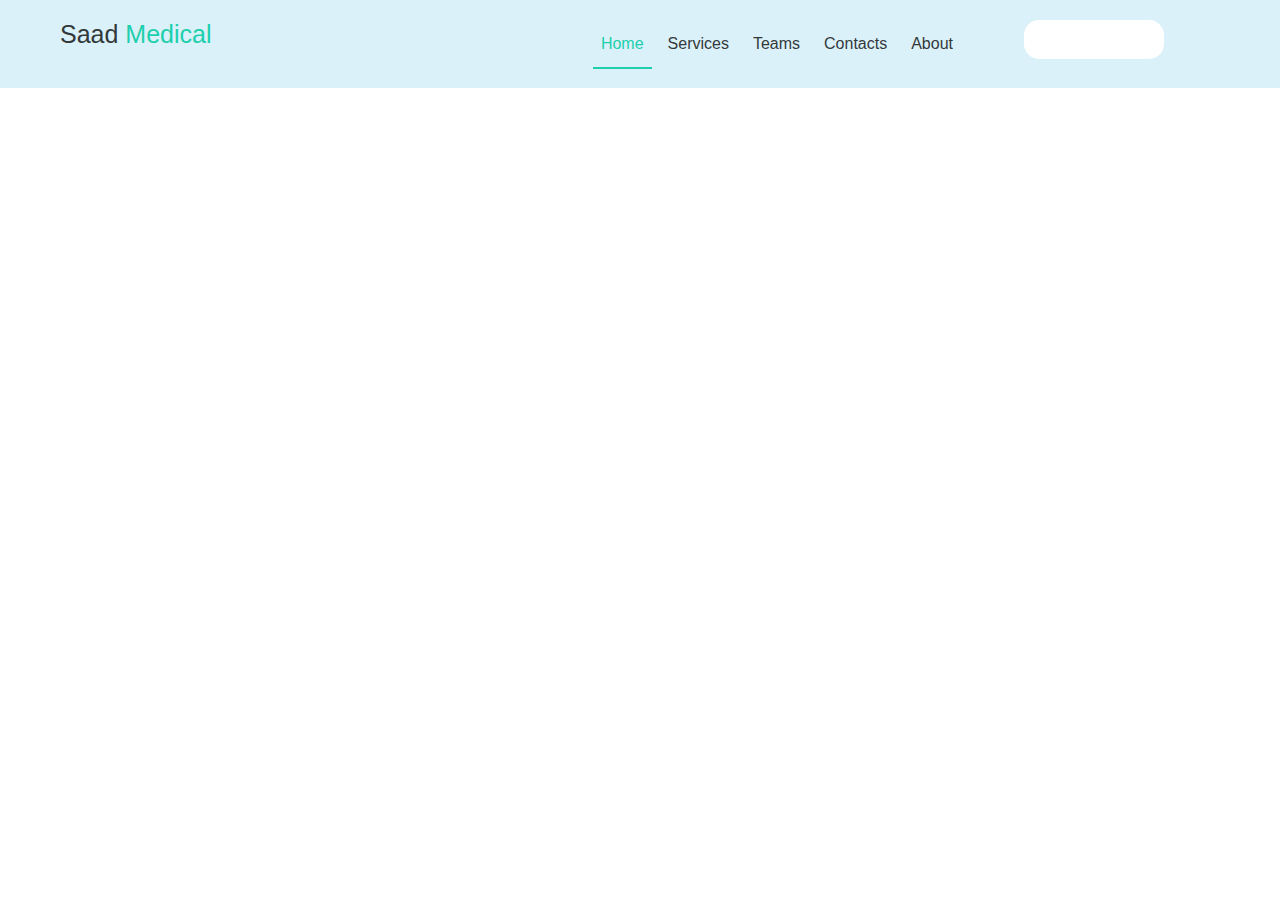
==== dental-clinic/index.html @ fab3e3db "Add files via upload" ====
<!DOCTYPE html>
<html lang="en">
<head>
    <meta charset="UTF-8">
    <meta http-equiv="X-UA-Compatible" content="IE=edge">
    <meta name="viewport" content="width=device-width, initial-scale=1.0">
    <!--font awesome from cdn-->
    <link rel="stylesheet" href="https://pro.fontawesome.com/releases/v5.10.0/css/all.css" integrity="sha384-AYmEC3Yw5cVb3ZcuHtOA93w35dYTsvhLPVnYs9eStHfGJvOvKxVfELGroGkvsg+p" crossorigin="anonymous"/>
    <!--style sheet-->
    <link rel="stylesheet" href="css/main.css">
    <title>Dentest</title>
</head>
<body>
<!--start navbar-->
<div class="navbar">
    <div class="container">
        <div class="brand">Saad <span>Medical</span></div>
        <div class="links hide">
            <ul>
                <i class="fas fa-times fas-2x close"></i>
                <li><a href="#" class="active">Home</a></li>
                <li><a href="#">Services</a></li>
                <li><a href="#">Teams</a></li>
                <li><a href="#">Contacts</a></li>
                <li><a href="#">About</a></li>
            </ul>
        </div>
        <div class="search"> 
            <i class="fa fa-search"></i> <input type="text" name="search">
        </div>
        <div class="toggle-btn">
            <i class="fa fa-bars fa-2x"></i>
        </div>
    </div>
</div>
<!--end navbar-->
    
<script src="js/script.js"></script>
</body>
</html>
---- dental-clinic/css/main.css ----
/*start screens width*/
/*mobiles*/
@media (max-width:767px){
   
}
/*tablets*/
@media (min-width:768px){
   
}
/*md screen*/
@media (min-width:992px){
   
}
/*large screen*/
@media (min-width:1200px){
   
}

/*end screen width*/

/*start globals */
*{
    font-family: Verdana Tahoma, sans-serif;
    color:#33393B;
    padding: 0;
    margin: 0;
    box-sizing: border-box;
}
ul{
    list-style: none;
}
a{
    text-decoration: none;
    color:black;
}
/*end globals*/

/*start framework*/
/*mobiles*/
@media (max-width:767px){
  
}
/*tablets*/
@media (min-width:768px){
    .container{
        width:768px;
        margin:  auto;
    }
}
/*md screen*/
@media (min-width:992px){
    .container{
        width:992px;
        margin:  auto;
    }
}
/*large screen*/
@media (min-width:1200px){
    .container{
        width:1200px;
        margin:  auto;
    }
}
/*end framework*/


/*start navabr*/
/*mobiles*/
@media (max-width:767px){
    .navbar{
        background-color:rgba(135, 207, 235, 0.3);
    }
    .navbar .container{
        display: flex;
        flex-direction: row;
        position: relative;
    }
    .navbar .links{
        position: fixed;
        z-index: 10;
        background-color: #fff;
        right: 0;
        top: 0;
        width: 100%;
        transition: all 1s ease-in-out;
    }
    .navbar .links.hide{
      transform: translate(100%);
    }
    .navbar .links.show{
        position: fixed;
        z-index: 10;
        background-color: #fff;
        right: 0;
        top: 0;
        width: 100%;
        transition: all 1s ease-in-out;
    }
    .navbar .links ul{
        padding: 25px;
        text-align: center;
    }
    .navbar .links ul li {
        margin: 10px 0;
    }
    .navbar .links ul li a:hover{
        color:#1DCFAD;
    }
    .navbar .links ul .close{
        position: absolute;
        top:10px;
        left:10px;
        font-size: 25px;
        padding: 8px;
        border:3px solid rgba(128, 128, 128, 0.473);
        border-radius: 10px;
        cursor: pointer;
    }
    .navbar .links ul li{
        padding: 10px;
    }
    .navbar .links ul li a{
      padding: 5px;
    }
    .navbar .brand{
     font-size: 25px;
     width: 50%;
     padding: 20px;
    }
    .navbar .brand>span{
        color:#1DCFAD;
    }
   .navbar .toggle-btn{
       display: block;
       width: 50%;
       text-align: right;
       padding: 15px;
       cursor: pointer;
   }
   .navbar .toggle-btn i{
       border :3px solid gray;
       padding: 5px;
       border-radius: 5px;
   }
   .navbar .search{
       display: none;
   }
}
/*tablets*/
@media (min-width:768px){
 .navbar{
     background-color: rgba(135, 207, 235, 0.3);
 }
    .navbar .container{
        display: flex;
        flex-direction: row;
    }
    .navbar .brand{
        font-size: 25px;
        width: 25%;
        padding: 20px;
       }
       .navbar .brand>span{
        color:#1DCFAD;
    }
   .navbar .links{
    width: 55%;
    padding: 25px;
   }
  .navbar .links ul{
           display: flex;
           flex-direction: row;
           justify-content:flex-end;
           padding: 10px;
    }
  .navbar .links ul .close{
        display: none;
    }
    .navbar .links ul li{
        margin: 0 4px;
    }
    .navbar .links ul li a{
        padding: 15px 8px;
        color:#33393B;
    }
    .navbar .links ul li a.active{
        border-bottom: 2px solid #1DCFAD;
        color:#1DCFAD;
    }
    .navbar .links ul li a:hover{
        border-bottom: 2px solid #1DCFAD;
        color:#1DCFAD;
    }
    .navbar .search{
        width: 20%;
        padding: 20px;
    }
    .navbar .search i{
        font-size: 20px;
        padding: 2px;
    }
    .navbar .search input{
     padding: 12px;
     width: 70%;
     border:none;
     background-color:#fff;
     border-radius: 15px;
    }
    .navbar .search input:hover{
        border:none;
    }
     .navbar .toggle-btn{
        display: none;
    }
}
/*md screen*/
@media (min-width:992px){  
}
/*large screen*/
@media (min-width:1200px){
   
}
/*end navbar*/
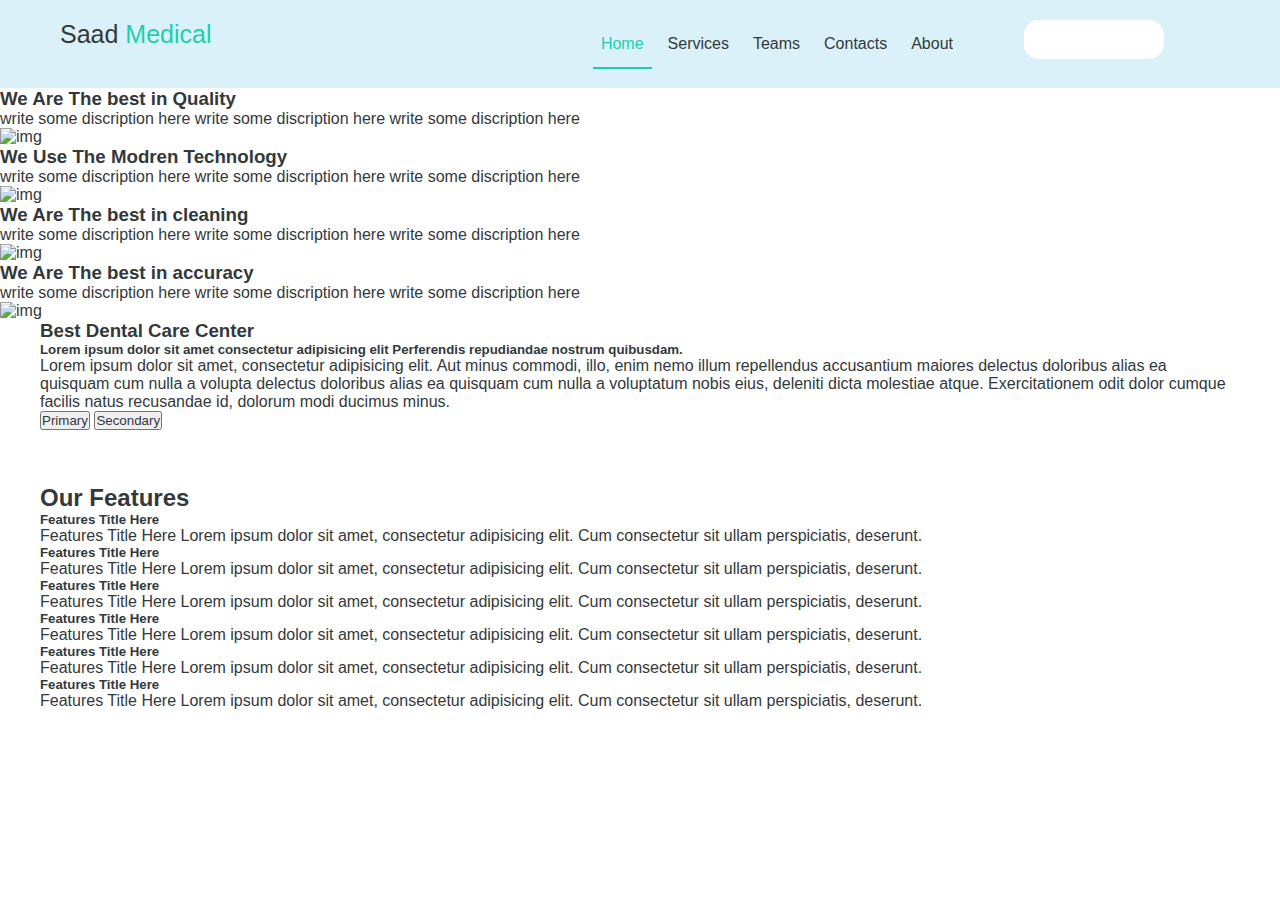
==== commit f5ac649c: "Update index.html" ====
--- a/dental-clinic/index.html
+++ b/dental-clinic/index.html
@@ -14,7 +14,7 @@
 <!--start navbar-->
 <div class="navbar">
     <div class="container">
-        <div class="brand">Saad <span>Medical</span></div>
+        <div class="brand">Saad <span>Medical</span><i class="fas fa-tooth"></i></div>
         <div class="links hide">
             <ul>
                 <i class="fas fa-times fas-2x close"></i>
@@ -34,7 +34,154 @@
     </div>
 </div>
 <!--end navbar-->
+
+<!--start auto slider-->
+<div class="slider">
+   <div class="overlay">
+       <ul class="bullts">
+           <li class="active"></li>
+           <li></li>
+           <li></li>
+           <li></li>
+       </ul>
+   </div>
+
+    <div class="box active">
+        <div class="caption">
+            <h3>We Are The best in <span>Quality</span></h3>
+            <p> write some discription here  write some discription here  write some discription here  </p>
+        </div>
+        <img src="imgs/slider1.jpg" alt="img">
+    </div>
+
+    <div class="box ">
+        <div class="caption">
+            <h3>We Use The <span>Modren Technology</span></h3>
+            <p> write some discription here  write some discription here  write some discription here  </p>
+        </div>
+        <img src="imgs/slider2.jpeg" alt="img">
+    </div>
+
+    <div class="box ">
+        <div class="caption">
+            <h3>We Are The best in <span>cleaning</span> </h3>
+            <p> write some discription here  write some discription here  write some discription here  </p>
+        </div>
+        <img src="imgs/slider3.jpg" alt="img">
+    </div>
+
+    <div class="box ">
+        <div class="caption">
+            <h3>We Are The best in <span>accuracy</span></h3>
+            <p> write some discription here  write some discription here  write some discription here  </p>
+        </div>
+        <img src="imgs/slider4.jpg" alt="img">
+    </div>
+   
+</div>
+<!--end auto slider-->
     
+<!--start about-->
+<div class="about">
+    <div class="container">
+
+    <div class="info">
+        <h3>Best Dental Care Center</h3>
+        <h5>Lorem ipsum dolor sit amet consectetur adipisicing elit Perferendis repudiandae nostrum quibusdam.</h5>
+        <p>Lorem ipsum dolor sit amet, consectetur adipisicing elit. Aut minus commodi, illo, enim nemo illum repellendus accusantium maiores delectus doloribus alias ea quisquam cum nulla a volupta delectus doloribus alias ea quisquam cum nulla a voluptatum nobis eius, deleniti dicta molestiae atque. Exercitationem odit dolor cumque facilis natus recusandae id, dolorum modi ducimus minus.</p>
+        <button>Primary</button> <button>Secondary</button>
+    </div>
+
+    <div class="picture">
+        <div class="one-pic">
+            <img src="imgs/oral-surgery.jpg" alt="">
+        </div>
+        <div class="tow-pic">
+           <div><img src="imgs/surgary2.jpg" alt=""></div> 
+          <div> <img src="imgs/surgary3.jpg" alt=""></div>
+        </div>
+    </div>
+
+</div>
+</div>
+<!--end about-->
+
+<!--satrt our features-->
+<div class="features">
+   <div class="container">
+       <h2><span>Our</span> Features</h2>
+   </div>
+    <div class="container boxes">
+        <div class="box">
+            <div class="icon">
+               <i class="fas fa-stethoscope fa-3x fa-fw"></i>
+            </div>
+            <div class="descrip">
+              <h5>Features Title Here</h5>
+              <p>
+                Features Title Here Lorem ipsum dolor sit amet, consectetur adipisicing elit. Cum consectetur sit ullam perspiciatis, deserunt.</p>
+            </div>
+        </div>
+
+        <div class="box">
+            <div class="icon">
+               <i class="fas fa-user-md fa-3x fa-fw"></i>
+            </div>
+            <div class="descrip">
+              <h5>Features Title Here</h5>
+              <p>
+                Features Title Here Lorem ipsum dolor sit amet, consectetur adipisicing elit. Cum consectetur sit ullam perspiciatis, deserunt.</p>
+            </div>
+        </div>
+
+        <div class="box">
+            <div class="icon">
+               <i class="fas fa-star-of-life fa-3x fa-fw"></i>
+            </div>
+            <div class="descrip">
+              <h5>Features Title Here</h5>
+              <p>
+                Features Title Here Lorem ipsum dolor sit amet, consectetur adipisicing elit. Cum consectetur sit ullam perspiciatis, deserunt.</p>
+            </div>
+        </div>
+
+        <div class="box">
+            <div class="icon">
+               <i class="fas fa-teeth-open fa-3x fa-fw"></i>
+            </div>
+            <div class="descrip">
+              <h5>Features Title Here</h5>
+              <p>
+                Features Title Here Lorem ipsum dolor sit amet, consectetur adipisicing elit. Cum consectetur sit ullam perspiciatis, deserunt.</p>
+            </div>
+        </div>
+
+        <div class="box">
+            <div class="icon">
+               <i class="fas fa-tooth fa-3x fa-fw"></i>
+            </div>
+            <div class="descrip">
+              <h5>Features Title Here</h5>
+              <p>
+                Features Title Here Lorem ipsum dolor sit amet, consectetur adipisicing elit. Cum consectetur sit ullam perspiciatis, deserunt.</p>
+            </div>
+        </div>
+
+        <div class="box">
+            <div class="icon">
+               <i class="fas fa-procedures fa-3x fa-fw"></i>
+            </div>
+            <div class="descrip">
+              <h5>Features Title Here</h5>
+              <p>
+                Features Title Here Lorem ipsum dolor sit amet, consectetur adipisicing elit. Cum consectetur sit ullam perspiciatis, deserunt.</p>
+            </div>
+        </div>
+
+    </div>
+</div>
+<!--end our features-->
+
 <script src="js/script.js"></script>
 </body>
-</html>+</html>
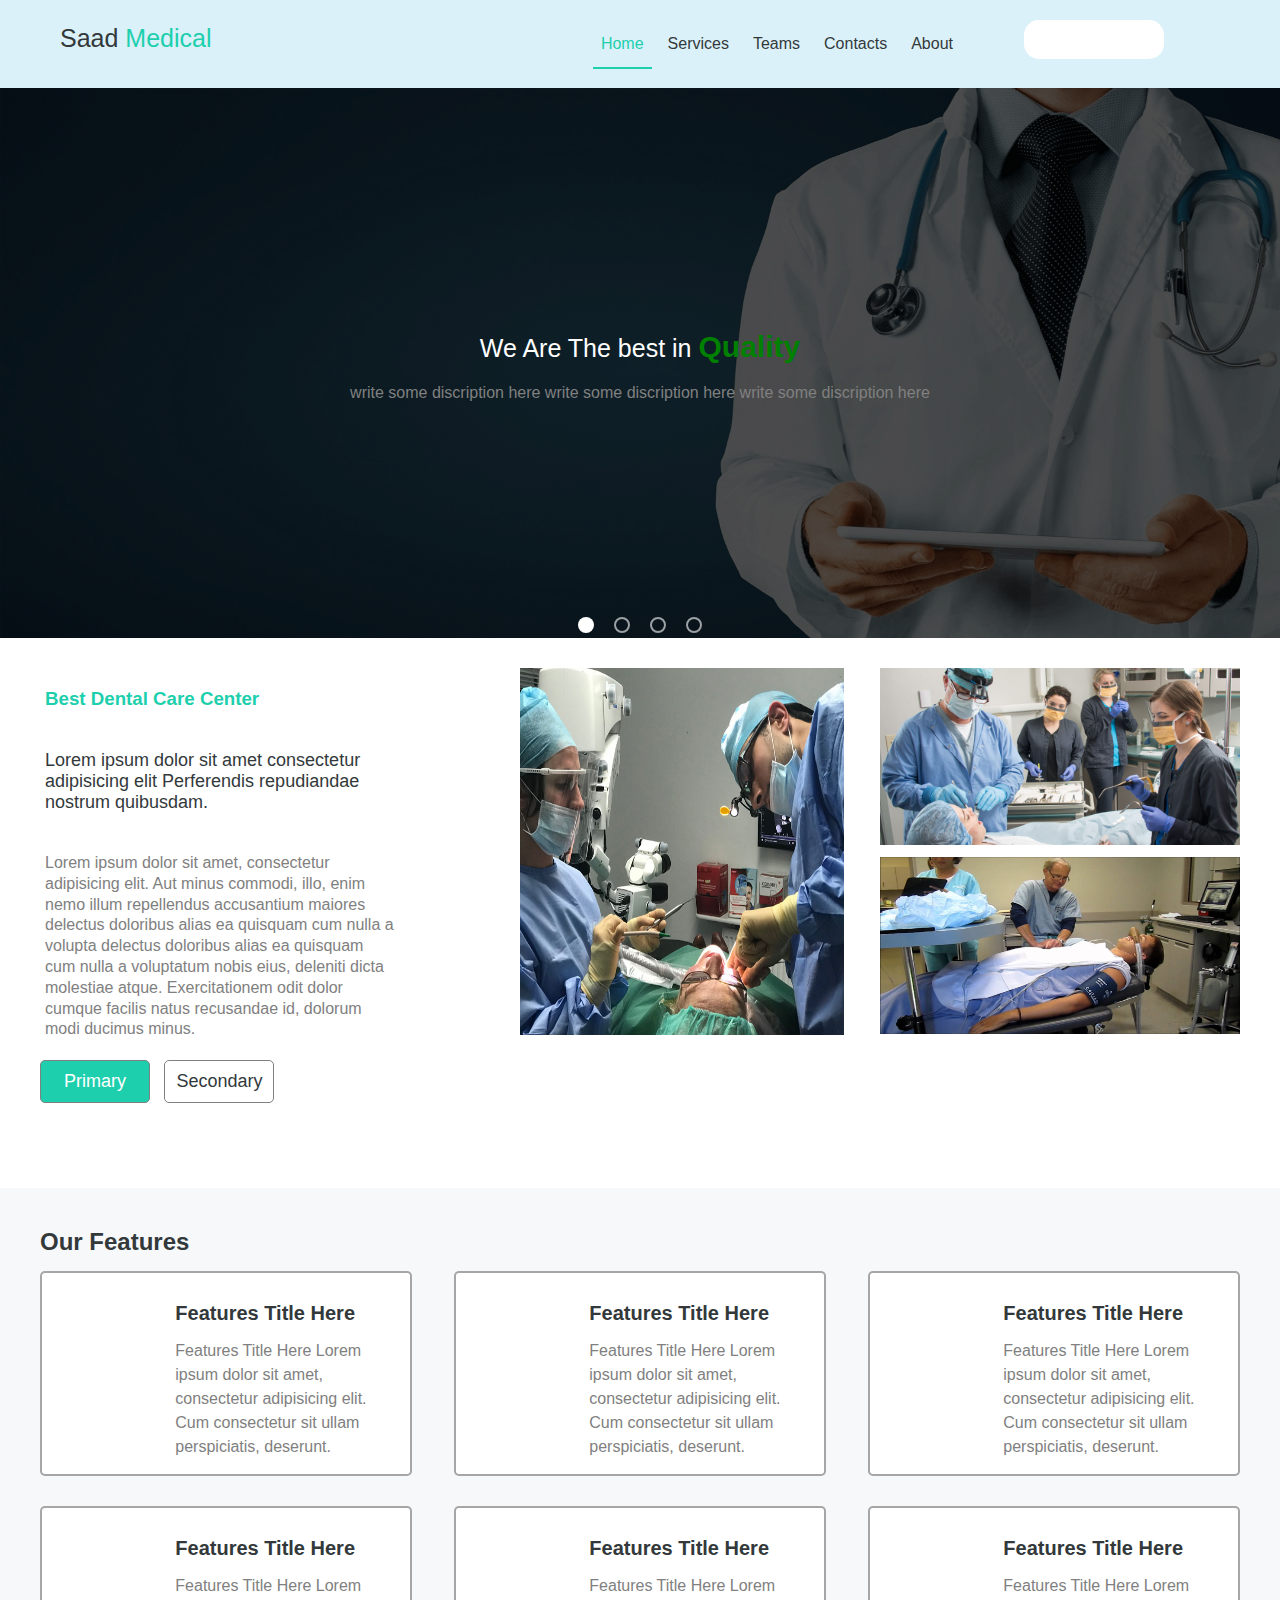
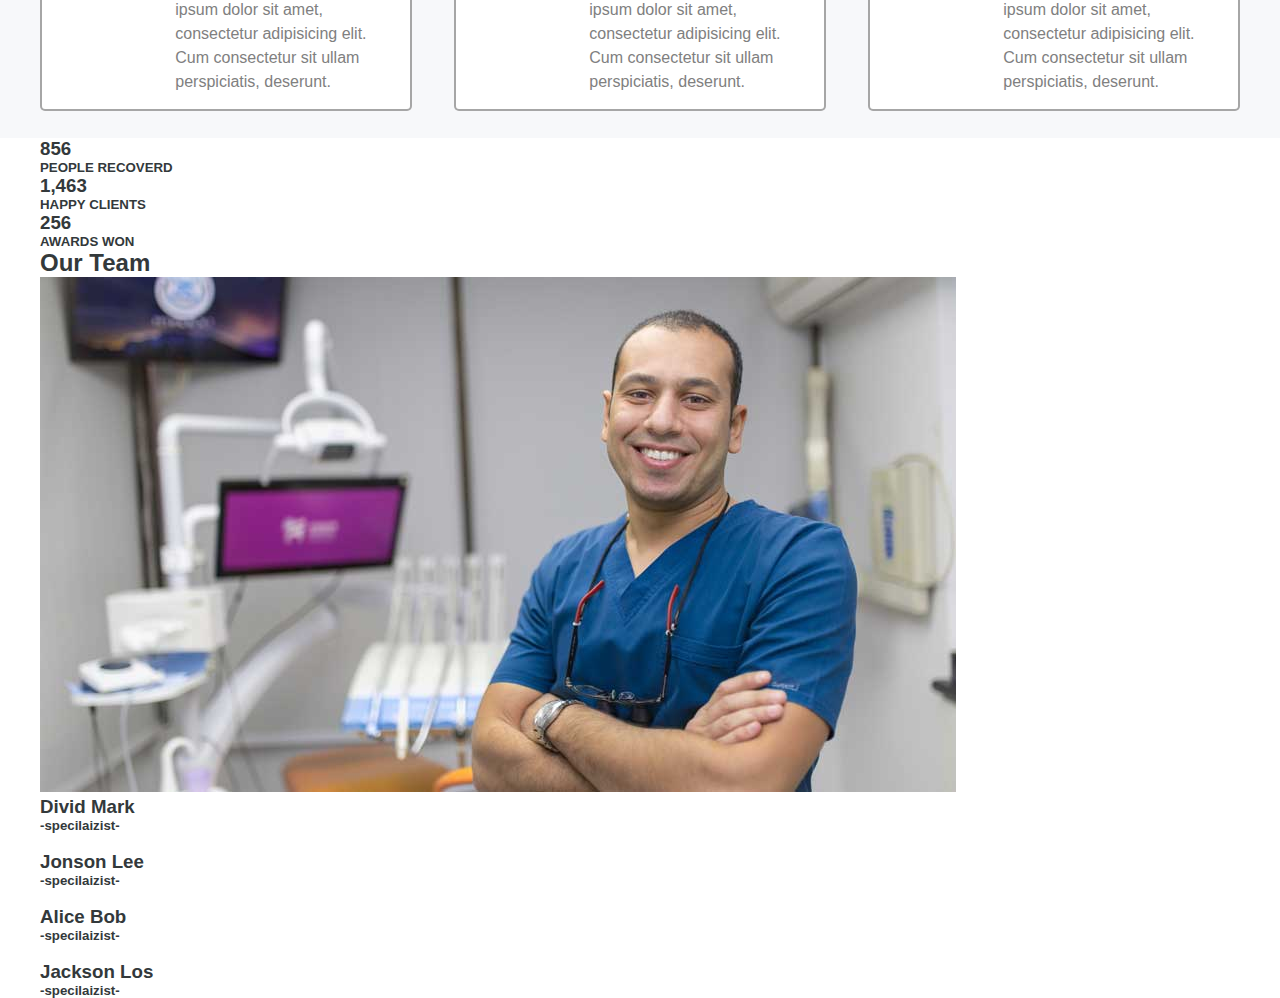
==== commit 1058e5d3: "Update index.html" ====
--- a/dental-clinic/index.html
+++ b/dental-clinic/index.html
@@ -182,6 +182,103 @@
 </div>
 <!--end our features-->
 
+<!--satrt what our clients say-->
+<div class="clients">
+    <div class="overlay"></div>
+<div class="container">
+
+    <div class="box">
+        <i class="fas fa-users fa-3x fa-fw"></i>
+        <h3>856</h3>
+        <h5>PEOPLE RECOVERD</h5>
+    </div>
+    
+    <div class="box">
+       <i class="far fa-smile fa-3x fa-fw"></i>
+        <h3>1,463</h3>
+        <h5>HAPPY CLIENTS</h5>
+    </div>
+
+    <div class="box">
+        <i class="far fa-award fa-3x fa-fw"></i>
+         <h3>256</h3>
+        <h5>AWARDS WON</h5>
+    </div>
+
+</div>
+   </div>
+<!--end what our clients say-->
+
+<!--start our team-->
+<div class="team">
+    <div class="container">
+        <h2><span>Our </span> Team </h2>
+    </div>
+    <div class="container carts">
+
+        <div class="cart">
+            <div class="picture"><img src="imgs/team1.jpg" alt=""></div>
+            <div class="info">
+                <h3>Divid Mark</h3>
+                <h5>-specilaizist-</h5>
+                <div class="social">
+                    <a href=""><i class="fab fa-facebook-square fa-2x fa-fw"></i></a>
+                    <a href=""><i class="fab fa-twitter-square fa-2x fa-fw"></i></a>
+                    <a href=""><i class="fab fa-linkedin fa-2x fa-fw"></i></a>
+                    <a href=""><i class="fab fa-whatsapp-square fa-2x fa-fw"></i></a>
+                </div>
+            </div>
+        </div>
+
+        <div class="cart">
+            <div class="picture"><img src="imgs/team5.jpeg" alt=""></div>
+            <div class="info">
+                <h3>Jonson Lee</h3>
+                <h5>-specilaizist-</h5>
+                <div class="social">
+                    <a href=""><i class="fab fa-facebook-square fa-2x fa-fw"></i></a>
+                    <a href=""><i class="fab fa-twitter-square fa-2x fa-fw"></i></a>
+                    <a href=""><i class="fab fa-linkedin fa-2x fa-fw"></i></a>
+                    <a href=""><i class="fab fa-whatsapp-square fa-2x fa-fw"></i></a>
+                </div>
+            </div>
+        </div>
+
+        <div class="cart">
+            <div class="picture"><img src="imgs/team6.jpg" alt=""></div>
+            <div class="info">
+                <h3>Alice Bob</h3>
+                <h5>-specilaizist-</h5>
+                <div class="social">
+                    <a href=""><i class="fab fa-facebook-square fa-2x fa-fw"></i></a>
+                    <a href=""><i class="fab fa-twitter-square fa-2x fa-fw"></i></a>
+                    <a href=""><i class="fab fa-linkedin fa-2x fa-fw"></i></a>
+                    <a href=""><i class="fab fa-whatsapp-square fa-2x fa-fw"></i></a>
+                </div>
+            </div>
+        </div>
+
+        <div class="cart">
+            <div class="picture"><img src="imgs/team3.jpg" alt=""></div>
+            <div class="info">
+                <h3>Jackson Los</h3>
+                <h5>-specilaizist-</h5>
+                <div class="social">
+                    <a href=""><i class="fab fa-facebook-square fa-2x fa-fw"></i></a>
+                    <a href=""><i class="fab fa-twitter-square fa-2x fa-fw"></i></a>
+                    <a href=""><i class="fab fa-linkedin fa-2x fa-fw"></i></a>
+                    <a href=""><i class="fab fa-whatsapp-square fa-2x fa-fw"></i></a>
+                </div>
+            </div>
+        </div>
+
+    </div>
+</div>
+<!--end our team-->
+
+<div class="space">
+
+</div>
 <script src="js/script.js"></script>
 </body>
 </html>
--- a/dental-clinic/css/main.css
+++ b/dental-clinic/css/main.css
@@ -65,6 +65,10 @@
 
 
 /*start navabr*/
+.navbar .brand i{
+    color:#1DCFAD;
+    font-size: 30px;
+}
 /*mobiles*/
 @media (max-width:767px){
     .navbar{
@@ -77,7 +81,8 @@
     }
     .navbar .links{
         position: fixed;
-        z-index: 10;
+        height: 500px;
+        z-index: 200;
         background-color: #fff;
         right: 0;
         top: 0;
@@ -89,7 +94,7 @@
     }
     .navbar .links.show{
         position: fixed;
-        z-index: 10;
+        z-index: 200;
         background-color: #fff;
         right: 0;
         top: 0;
@@ -124,7 +129,7 @@
     }
     .navbar .brand{
      font-size: 25px;
-     width: 50%;
+     width: 70%;
      padding: 20px;
     }
     .navbar .brand>span{
@@ -132,7 +137,7 @@
     }
    .navbar .toggle-btn{
        display: block;
-       width: 50%;
+       width: 30%;
        text-align: right;
        padding: 15px;
        cursor: pointer;
@@ -223,3 +228,301 @@
 /*end navbar*/
 
 
+/*satrt auto slider*/
+.slider {
+    position: relative;
+    height: 550px;
+}
+.slider .overlay{
+    position: absolute;
+    z-index: 99;
+    background-color: rgba(0,0,0,0.7);
+    width:100%;
+    height: 100%;
+    top:0;
+    left: 0;
+}
+.slider .overlay .bullts{
+    display: flex;
+    flex-direction:row;
+    justify-content: center;
+    align-items: flex-end;
+    width: 100%;
+    height: 100%;
+}
+.slider .overlay li{
+    display: block;
+    padding: 5px;
+    width: 16px;
+    height:16px;
+    margin: 5px 10px;
+    border:2px solid rgba(255, 255, 255, 0.6);
+    border-radius: 50%;
+    -webkit-transition: all .5s ease-in-out;
+    -o-transition: all .5s ease-in-out;
+    transition: all .5s ease-in-out;
+}
+.slider .overlay li.active{
+    background-color:#fff ;
+}
+.slider .box{
+    position: absolute;
+    opacity: 0;
+    height: 100%;
+    width: 100%;
+    -webkit-transition: all .5s ease-in-out;
+    -o-transition: all .5s ease-in-out;
+    transition: all .5s ease-in-out;
+}
+.slider .box .caption{
+    position: inherit;
+    z-index: 100;
+    width: 100%;
+    height: 100%;
+    top:0;
+    right:0;
+    display: flex;
+    flex-direction: column;
+    justify-content: center;
+    align-items: center;
+
+}
+.slider .caption h3,
+.slider .caption p{
+   color:#fff;
+   line-height: 2;
+   font-weight: 300;
+   text-align: center;
+}
+.slider .caption h3{
+    font-size: 25px;
+}
+.slider .caption h3 span{
+    font-size: 30px;
+    color:green;
+    font-weight: Bold;
+}
+.slider .caption p{
+    color:grey;
+}
+.slider .box  img{
+    width: 100%;
+    height: 100%;
+}
+.slider .box.active{
+  opacity: 1;
+}
+
+/*mobiles*/
+@media (max-width:767px){
+    .slider {
+        height: 300px;
+    }
+   
+}
+/*tablets*/
+@media (min-width:768px) {
+  
+}
+/*md screen*/
+@media (min-width:992px){
+   
+}
+/*large screen*/
+@media (min-width:1200px){
+   
+}
+/*end auto slider*/
+
+
+/*start About*/
+.about .info button
+   {
+       padding: 10px;
+       width: 110px;
+       background-color: #1DCFAD;
+       color: #fff;
+       font-size: 18px;
+       border: none;
+       border :1px solid gray;
+       margin-right: 10px;
+       border-radius: 5px;
+       cursor: pointer;
+       -webkit-transition: all .3s ease-in-out;
+       -o-transition: all .3s ease-in-out;
+       transition: all .3s ease-in-out;
+       margin-bottom: 10px;
+   }
+   .about .info button:last-child{
+       background-color: #fff;
+       color:#33393B;
+   }
+   .about .info button:hover{
+    background-color: #1DCFAD;
+    color:#fff;
+   }
+   .about .info h3{
+    color:#1DCFAD;
+}
+.about .info h5{
+    color:#33393B;
+    font-size: 18px;
+    font-weight: 500;
+}
+.about .info p{
+    color:gray;
+    line-height: 1.3;
+}
+
+/*mobiles*/
+@media (max-width:767px){
+   .about{
+       display: flex;
+       flex-direction: column;
+       margin-bottom: 100px;
+   }
+   .about .info{
+       text-align: center;
+   }
+   .about .info h3,
+   .about .info h5,
+   .about .info p{
+       padding: 10px;
+   }
+   .about .picture img{
+    width: 100%;
+    height: 100%;
+   }
+}
+/*tablets*/
+@media (min-width:768px){
+    .about{
+        height: 400px;
+        padding: 30px 0;
+        margin-bottom: 150px;
+    }
+   .about .container{
+       display: flex;
+       flex-direction: row;
+       flex-wrap: nowrap;
+       justify-content: space-between;
+       height: 100%;
+   }
+   .about .info{
+       width: 30%;
+   }
+   .about .info h3,
+   .about .info h5,
+   .about .info p{
+       padding: 20px 5px;
+   }
+   .about .picture{
+       display: flex;
+       flex-direction: row;
+       justify-content: space-between;
+       width: 60%;
+       height: 100%;
+   }
+   .about .picture .one-pic{
+       width: 45%;
+       height: 100%;
+   }
+   .about .picture .one-pic img{
+       width: 100%;
+       height: 108%;
+   }
+   .about .picture .tow-pic div img{
+       width: 100%;
+       height: 100%;
+   }
+   .about .picture .tow-pic {
+       display: flex;
+       flex-direction: column;
+       align-content: space-around;
+       width: 50%;
+       height: 100%;
+   }
+   .about .picture .tow-pic>div{
+       height: 52%;
+       margin-bottom: 12px;
+   }
+
+}
+/*md screen*/
+@media (min-width:992px){
+   
+}
+/*large screen*/
+@media (min-width:1200px){
+   
+}
+/*start About*/
+
+/*start our features*/
+.features{
+    padding: 40px 0;
+    height: 550px;
+    background-color:#F7F8FA;
+}
+.features .container.boxes{
+    display: flex;
+    flex-direction: row;
+    flex-wrap: wrap;
+   justify-content: space-between;
+   padding: 15px 0;
+   height: 100%;
+   align-content: space-between;
+}
+.features .container .box{
+    width: 31%;
+    padding: 15px;
+    border:2px solid rgba(128, 128, 128, 0.7);
+    border-radius: 5px;
+    display: flex;
+    justify-content: space-between;
+    flex-direction: row;
+    background-color: #fff;
+    cursor: pointer;
+    transition: all .5s ease-in-out;
+    -webkit-transition: all .5s ease-in-out;
+    -o-transition: all .5s ease-in-out;
+}
+.features .container .box:hover {
+background-color: #1D5EA8;
+}
+.features .container .box:hover .icon i{ color: #fff;}
+.features .container .box:hover .descrip h5{color:#fff;}
+.features .container .box:hover .descrip p{color:#fff}
+.features .container .box .icon{
+    width:25%;
+}
+.features .container .box .icon i{
+color: #1D5EA8;
+}
+.features .container .box .descrip{
+    width:65%;
+}
+.features .container .box .descrip h5{
+padding: 14px 0;
+font-size: 20px;
+color:#33393B;
+}
+.features .container .box .descrip p{
+    color:gray;
+    line-height: 1.5;
+}
+
+/*mobile*/
+@media (max-width:767px){
+    .features{
+        height:1300px
+    }
+    .features .container.boxes{
+        justify-content: center;
+    }
+    .features .container .box{
+        width: 92%;
+
+    }
+}
+/*end our features*/
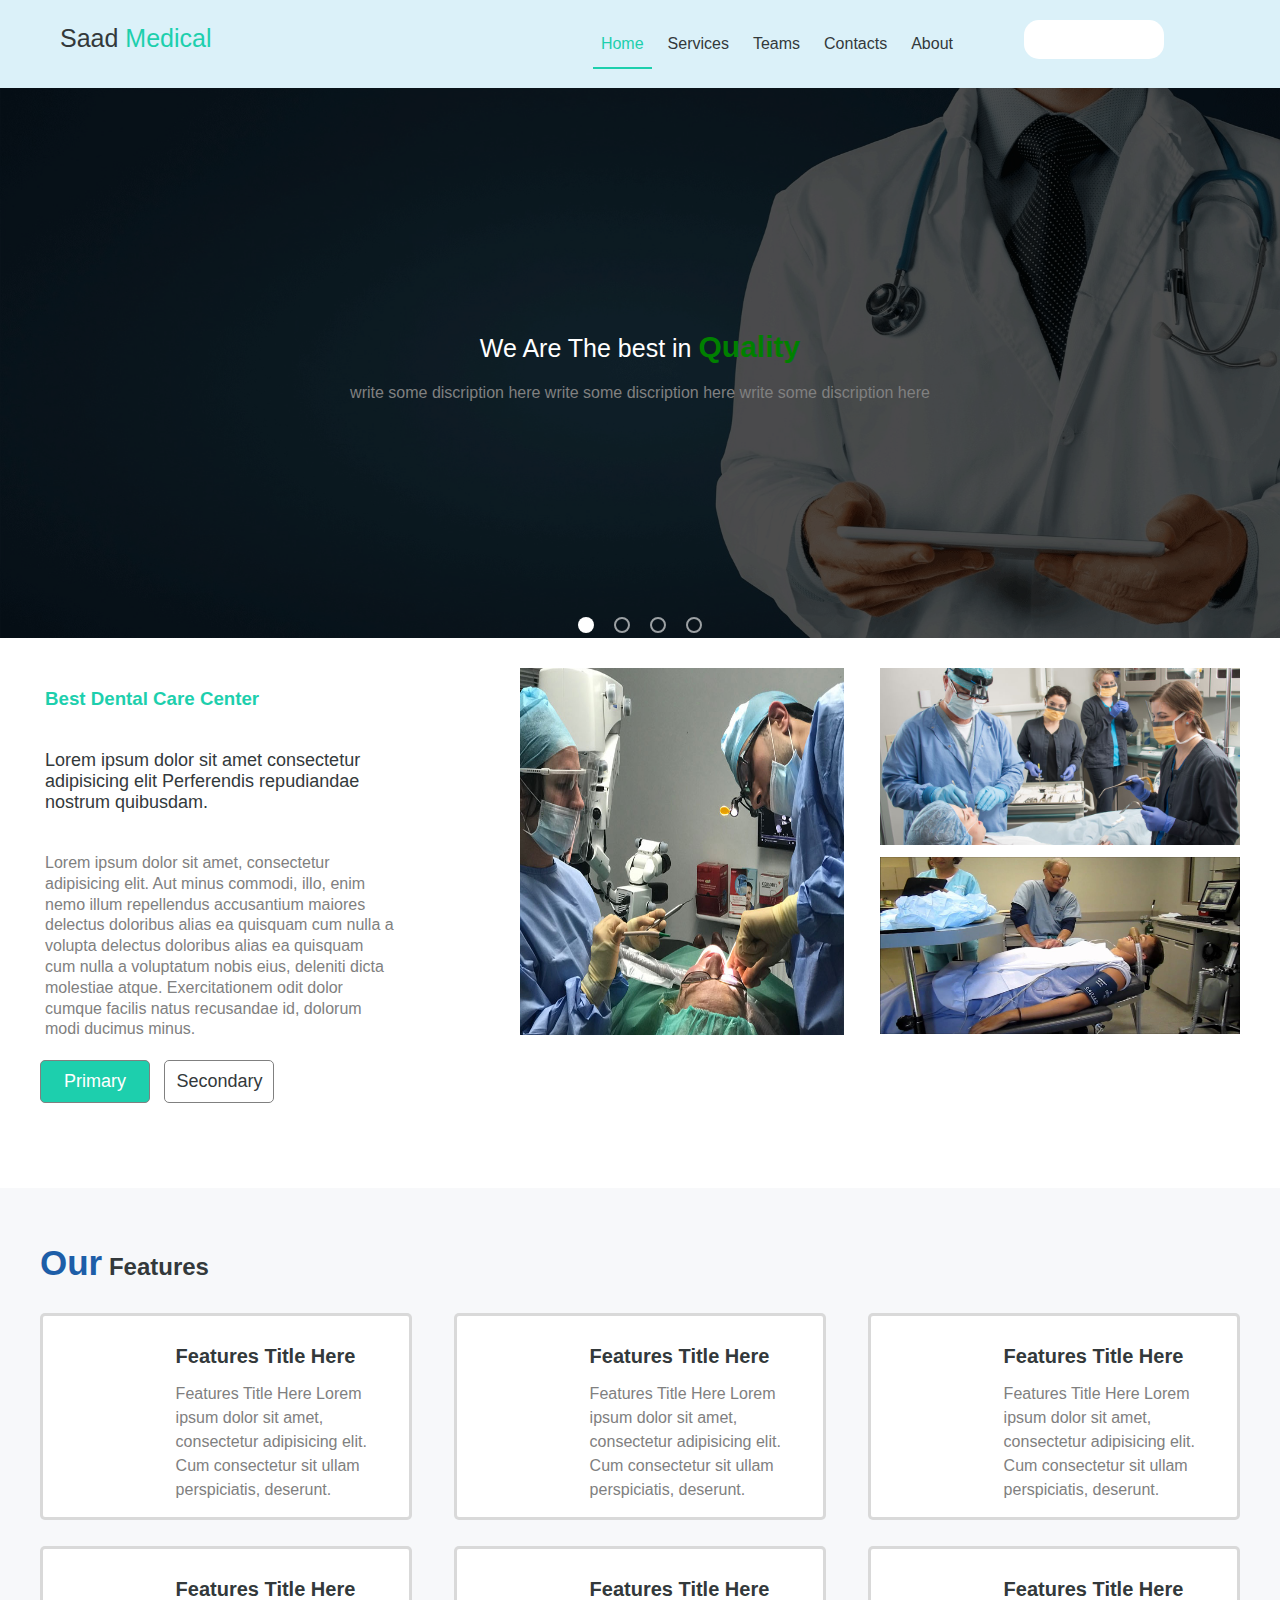
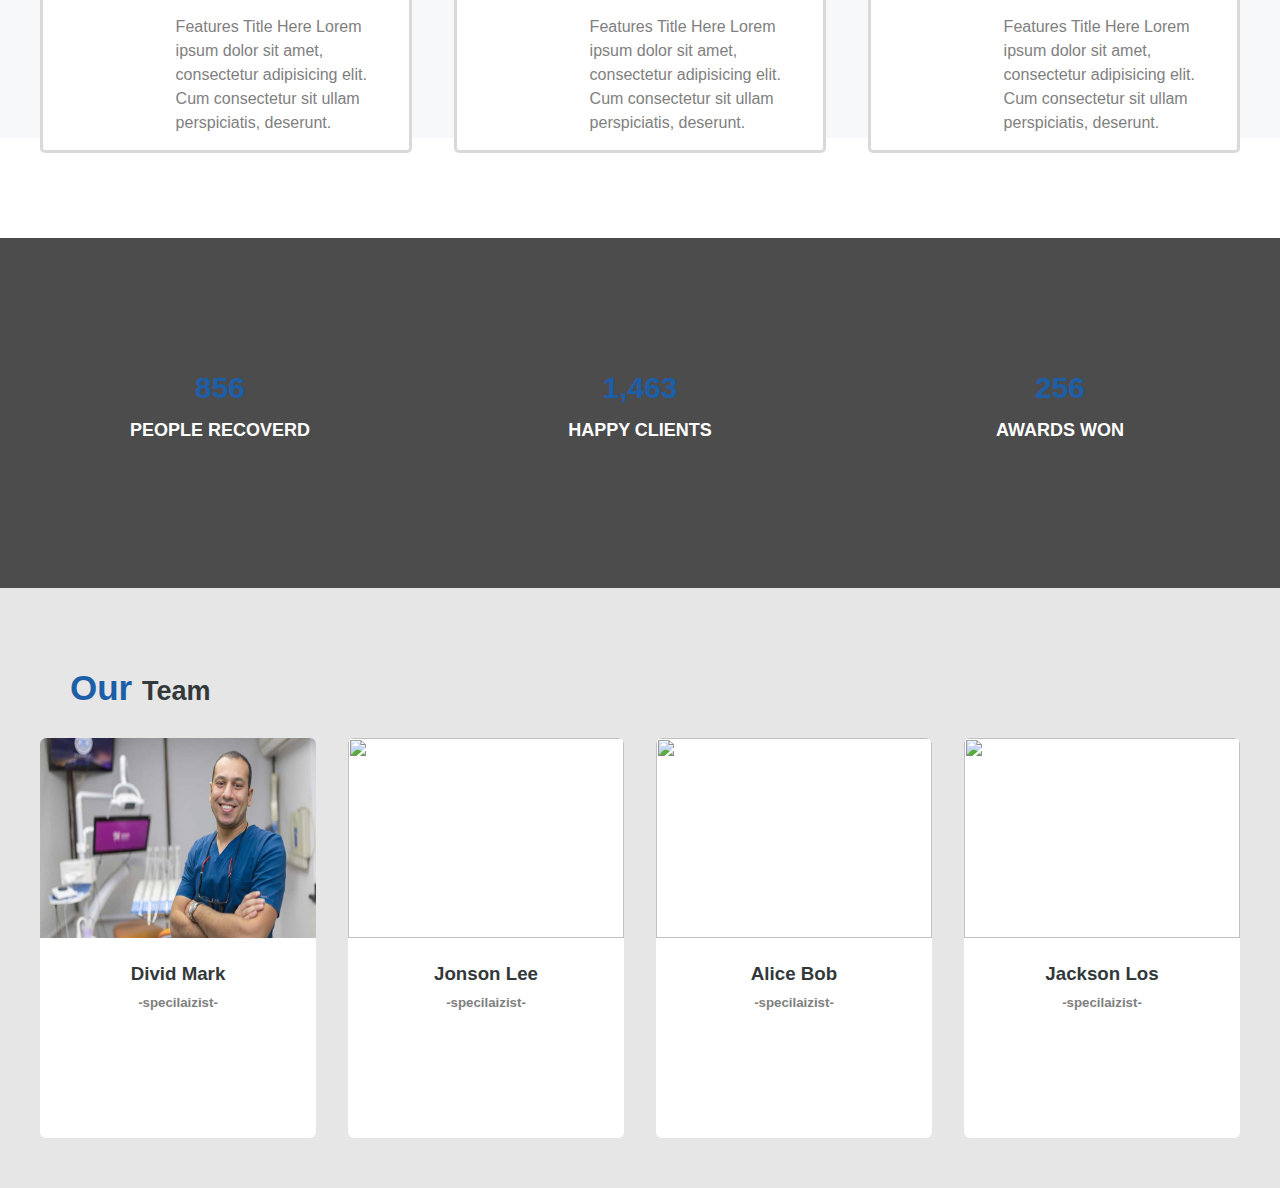
==== commit c34f4b3c: "Update index.html" ====
--- a/dental-clinic/index.html
+++ b/dental-clinic/index.html
@@ -276,9 +276,6 @@
 </div>
 <!--end our team-->
 
-<div class="space">
-
-</div>
 <script src="js/script.js"></script>
 </body>
 </html>
--- a/dental-clinic/css/main.css
+++ b/dental-clinic/css/main.css
@@ -463,6 +463,15 @@
     padding: 40px 0;
     height: 550px;
     background-color:#F7F8FA;
+    margin-bottom: 100px;
+}
+.features .container h2{
+    color: #33393B;
+    padding: 15px 0;
+}
+.features .container h2>span{
+    color:#1D5EA8;
+    font-size: 35px;
 }
 .features .container.boxes{
     display: flex;
@@ -476,7 +485,7 @@
 .features .container .box{
     width: 31%;
     padding: 15px;
-    border:2px solid rgba(128, 128, 128, 0.7);
+    border:3px solid rgba(128, 128, 128, 0.3);
     border-radius: 5px;
     display: flex;
     justify-content: space-between;
@@ -515,7 +524,7 @@
 /*mobile*/
 @media (max-width:767px){
     .features{
-        height:1300px
+        height:1400px
     }
     .features .container.boxes{
         justify-content: center;
@@ -526,3 +535,129 @@
     }
 }
 /*end our features*/
+
+/*start our clients*/
+.clients {
+    background: url("../imgs/slider3.jpg");
+    height: 350px;
+    background-size: cover;
+    position: relative;
+    background-attachment: fixed;
+
+}
+.clients .overlay{
+    position: absolute;
+    top:0;
+    right:0;
+    left:0;
+    width: 100%;
+    height: 100%;
+    background-color: rgba(0,0,0,0.7);
+    margin-bottom: 50px;
+}
+.clients .container {
+    display: flex;
+    flex-direction: row;
+    justify-content: space-between;
+    align-items: center;
+    height: 100%;
+}
+.clients .container .box{
+    width: 30%;
+    height: 150px;
+    text-align: center;
+    z-index: 2;
+}
+.clients .container .box i{
+    color: #fff;
+    padding: 5px;
+}
+.clients .container .box h3{
+color: #1D5EA8;
+font-size: 30px;
+padding: 5px;
+margin: 10px 0;
+}
+.clients .container .box h5{
+color: #fff;
+font-size: 18px;
+}
+/*end our clients*/
+
+/*start our team*/
+.team{
+    background-color: rgba(128, 128, 128, 0.2);
+    padding:50px 0;
+}
+.team .container>h2{
+    padding: 30px;
+    font-size: 27px;
+}
+.team .container>h2>span{
+    color: #1D5EA8;
+    font-size: 35px;
+}
+.team .container.carts{
+    display: flex;
+    flex-direction: row;
+    justify-content: space-between;
+}
+.team .container .cart{
+width:23%;
+background-color:#fff;
+height: 400px;
+transition: all .3s ease-in-out;
+-webkit-transition: all .3s ease-in-out;
+-o-transition: all .3s ease-in-out;
+border-radius: 6px;
+}
+.team .container .cart:hover{
+    transform: translateY(10px);
+    -webkit-transform: translateY(10px);
+    -o-transform: translateY(10px);
+}
+.team .container .cart .picture{
+    height: 50%;
+}
+.team .container .cart .info{
+    height: 50%;
+    padding: 20px;
+    text-align: center;
+}
+.team .container .cart .picture img{
+    width: 100%;
+    height: 100%;
+    border-radius: 6px 6px 0 0;
+
+}
+.team .container .cart .info h3{
+    padding: 5px;
+}
+.team .container .cart .info h5{
+    padding: 5px;
+    color: gray;
+}
+.team .container .cart .info .social{
+    margin-top: 74px;
+}
+.team .social i{
+    color: #1D5EA8;
+}
+
+/*mobiles*/
+@media (max-width:767px){
+    .team .container.carts{
+        display: flex;
+        flex-direction: row;
+        flex-wrap: wrap;
+        justify-content: center;
+        align-content:space-between ;
+    }
+    .team .container .cart{
+        width:90%;
+        }
+}
+/*end our team*/
+.space{
+    height: 1000px;
+}
